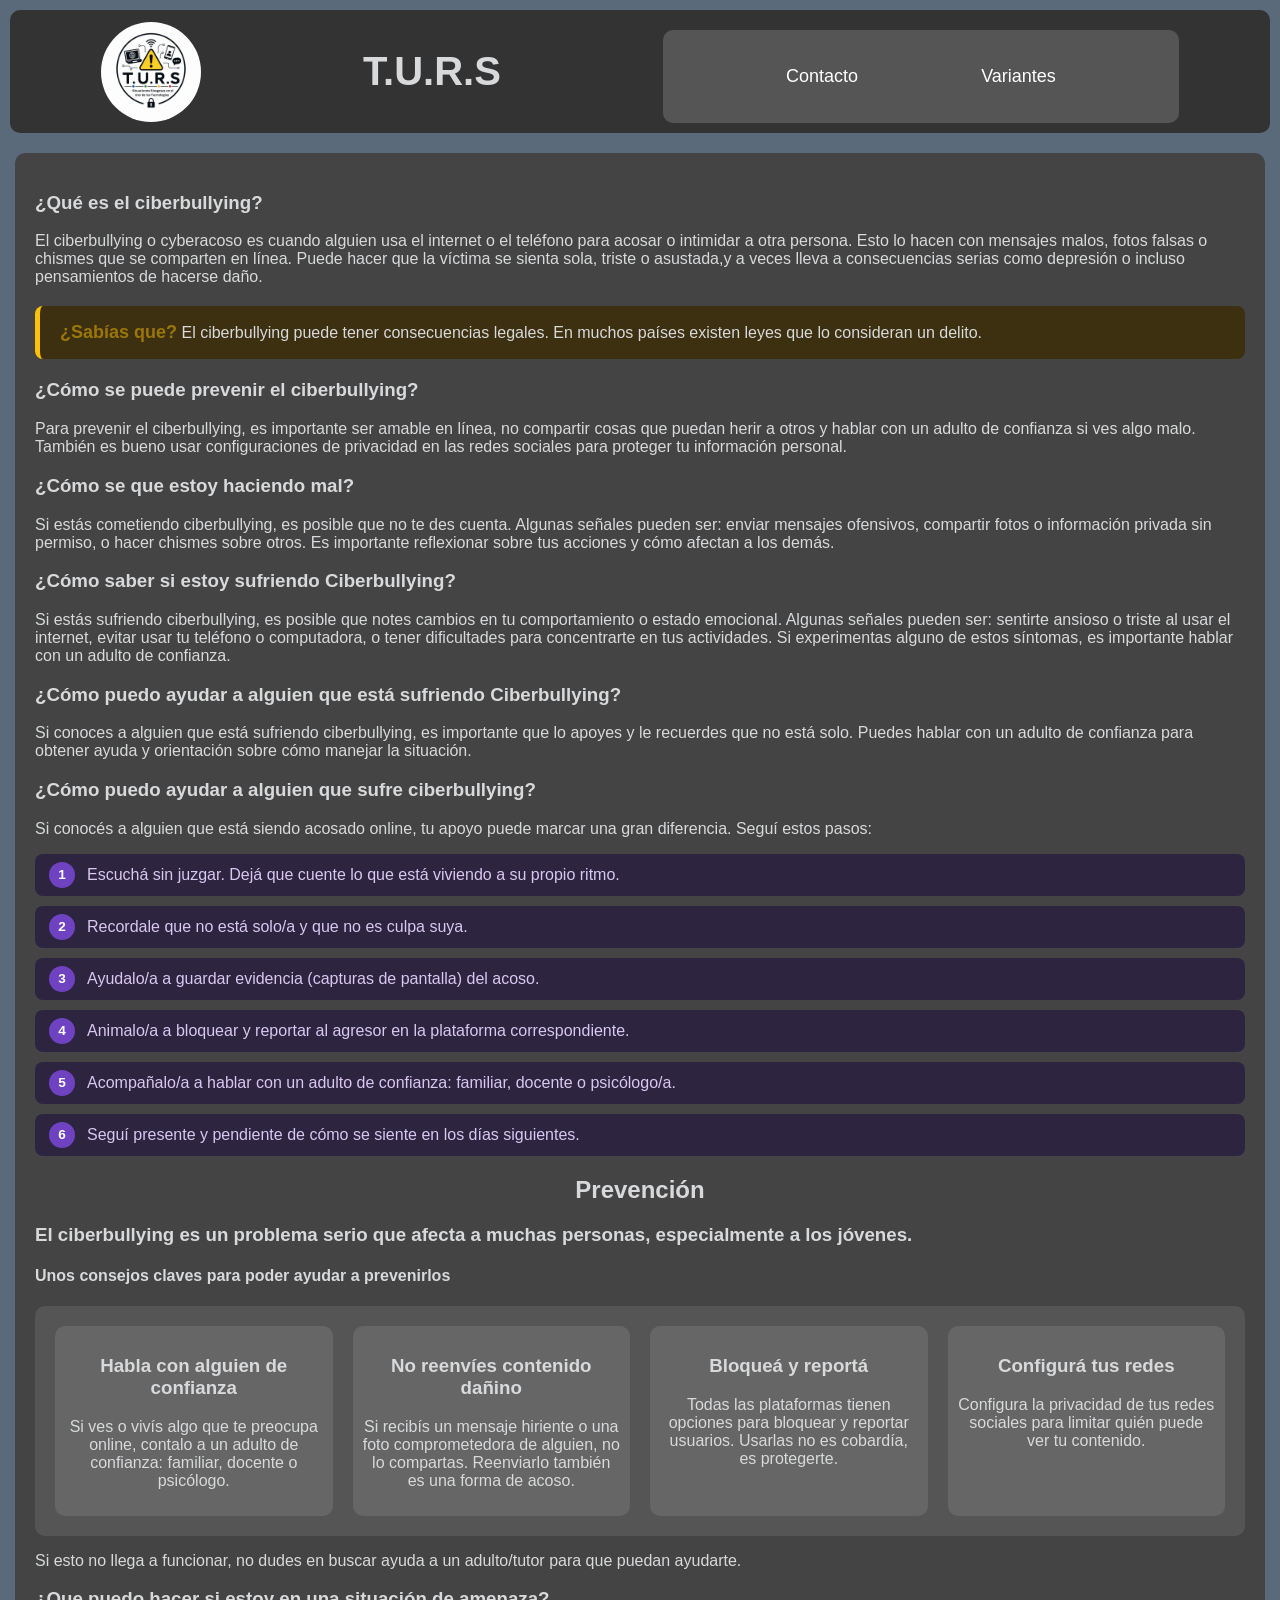
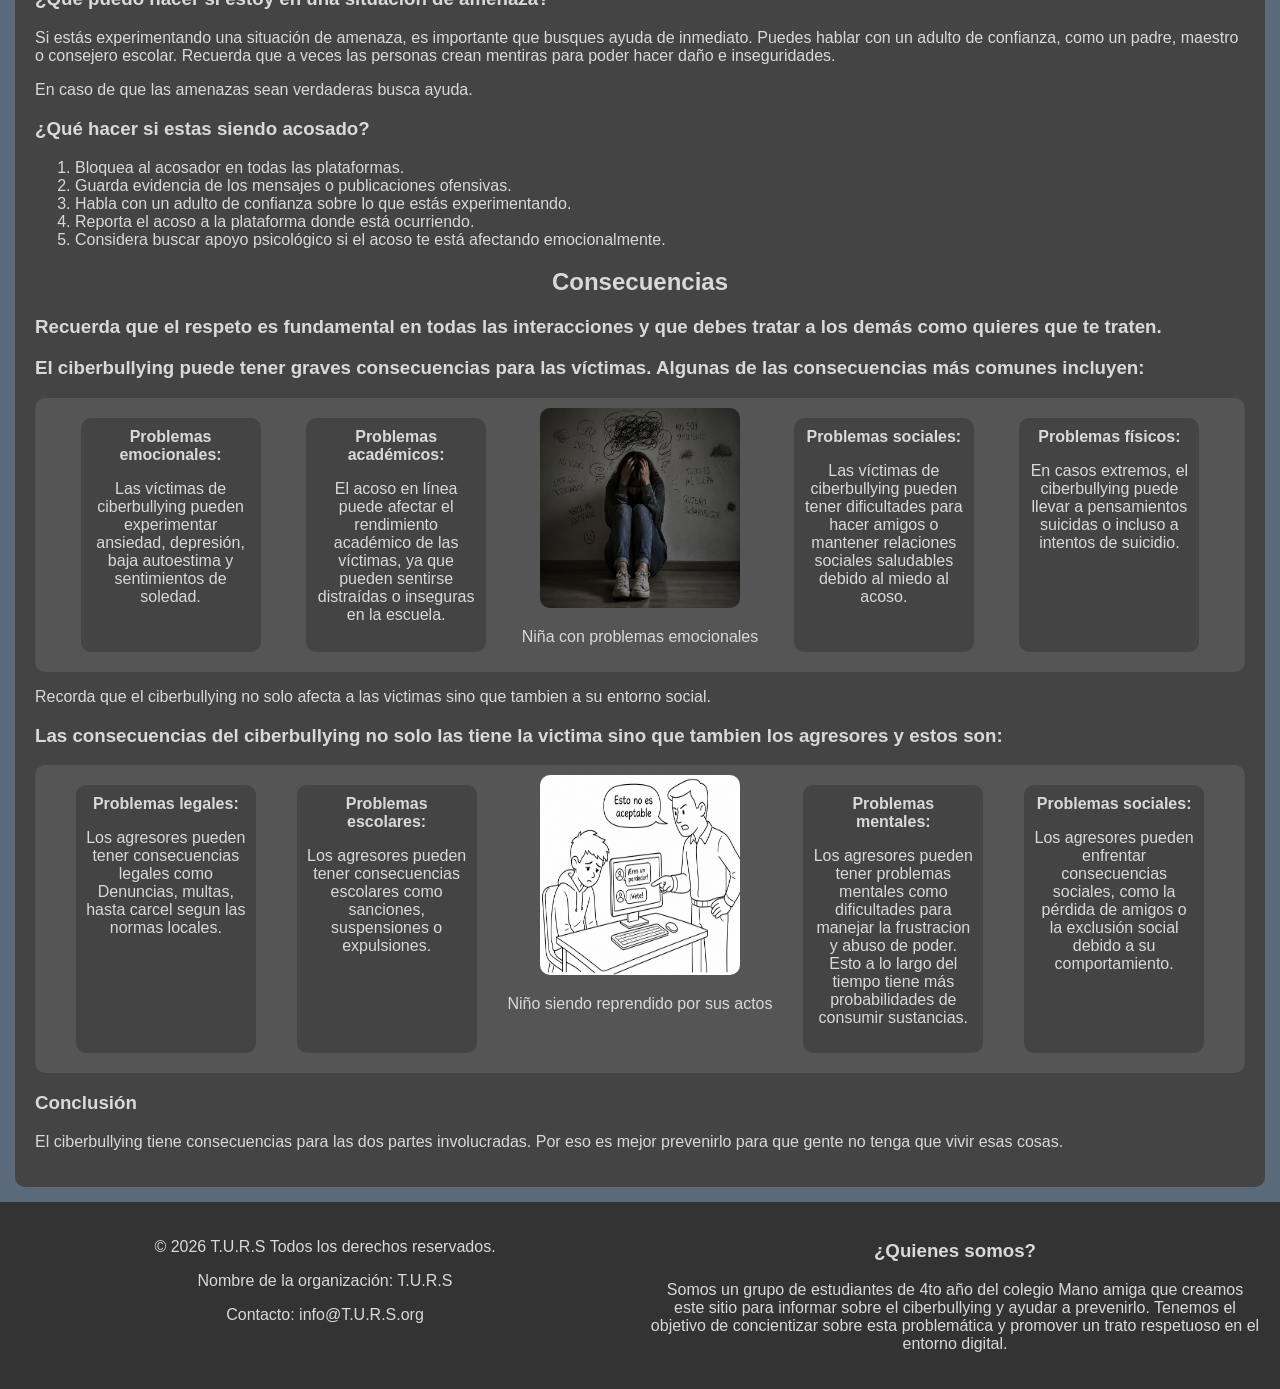
==== paginas/index.html @ e9001b0c "Primer cambio" ====
<!DOCTYPE html>
<html lang="es_AR">

<head>
    <meta charset="UTF-8">
    <meta name="viewport" content="width=device-width, initial-scale=1.0">
    <link rel="stylesheet" href="../estilos/style.css">
    <link rel="shortcut icon" href="../img/Logo de T.U.R.S.png" type="image/x-icon">
    <title>Inicio</title>
</head>

<body>
    <header id="jeder"> 
        <img id="logo" src="../img/Logo de T.U.R.S.png">
        <h1>T.U.R.S</h1>
        <nav>
            <ul>
                <li><a href="contacto.html">Contacto</a></li>
                <li><a href="variantes.html">Variantes</a></li>
            </ul>
        </nav>
    </header>
    <main>
        <div>
            <h3>¿Qué es el ciberbullying?</h3>
            <p>El ciberbullying o cyberacoso es cuando alguien usa el internet o el teléfono para acosar o intimidar a
                otra
                persona. Esto lo hacen con mensajes malos, fotos falsas o chismes que se comparten en línea. Puede hacer
                que
                la víctima se sienta sola, triste o asustada,y a veces lleva a consecuencias serias como depresión o
                incluso pensamientos de hacerse daño.</p>
            <div id="alerta-box">
                <b>¿Sabías que?</b> El ciberbullying puede tener consecuencias legales. En muchos países
                existen leyes que lo consideran un delito.
            </div>
        </div>


        <h3>¿Cómo se puede prevenir el ciberbullying?</h3>
        <p>Para prevenir el ciberbullying, es importante ser amable en línea, no compartir cosas que puedan herir a
            otros y hablar con un adulto de confianza si ves algo malo. También es bueno usar configuraciones
            de privacidad en las redes sociales para proteger tu información personal.</p>

        <h3>¿Cómo se que estoy haciendo mal?</h3>
        <p>Si estás cometiendo ciberbullying, es posible que no te des cuenta. Algunas señales pueden ser: enviar
            mensajes ofensivos, compartir fotos o información privada sin permiso, o hacer chismes sobre otros. Es
            importante reflexionar sobre tus acciones y cómo afectan a los demás.</p>
        <h3>¿Cómo saber si estoy sufriendo Ciberbullying?</h3>
        <p>Si estás sufriendo ciberbullying, es posible que notes cambios en tu comportamiento o estado emocional.
            Algunas señales pueden ser: sentirte ansioso o triste al usar el internet, evitar usar tu teléfono o
            computadora, o tener dificultades para concentrarte en tus actividades. Si experimentas alguno de estos
            síntomas, es importante hablar con un adulto de confianza.</p>
        <h3>¿Cómo puedo ayudar a alguien que está sufriendo Ciberbullying?</h3>
        <p>Si conoces a alguien que está sufriendo ciberbullying, es importante que lo apoyes y le recuerdes que no está
            solo. Puedes hablar con un adulto de confianza para obtener ayuda y orientación sobre cómo manejar la
            situación.</p>

        <div id="sec-info">
            <div id="txt-info">
                <h3>¿Cómo puedo ayudar a alguien que sufre ciberbullying?</h3>
                <p>Si conocés a alguien que está siendo acosado online, tu apoyo puede marcar una gran diferencia. Seguí
                    estos pasos:</p>
                <ol id="pasos">
                    <li>Escuchá sin juzgar. Dejá que cuente lo que está viviendo a su propio ritmo.</li>
                    <li>Recordale que no está solo/a y que no es culpa suya.</li>
                    <li>Ayudalo/a a guardar evidencia (capturas de pantalla) del acoso.</li>
                    <li>Animalo/a a bloquear y reportar al agresor en la plataforma correspondiente.</li>
                    <li>Acompañalo/a a hablar con un adulto de confianza: familiar, docente o psicólogo/a.</li>
                    <li>Seguí presente y pendiente de cómo se siente en los días siguientes.</li>
                </ol>
            </div>
        </div>
        <center><h2>Prevención</h2></center>
         <h3>El ciberbullying es un problema serio que afecta a muchas personas, especialmente a los jóvenes.</h3>
        <h4>Unos consejos claves para poder ayudar a prevenirlos</h4>
        <section id="sec-consejos">
            <div id="txt-consejos">
                <h3>Habla con alguien de confianza</h3>
                <p>Si ves o vivís algo que te preocupa online, contalo a un adulto de confianza: familiar, docente o
                    psicólogo.</p>
            </div>
            <div id="txt-consejos">
                <h3>No reenvíes contenido dañino</h3>
                <p>Si recibís un mensaje hiriente o una foto comprometedora de alguien, no lo compartas. Reenviarlo
                    también es una forma de acoso.</p>
            </div>
            <div id="txt-consejos">
                <h3>Bloqueá y reportá</h3>
                <p>Todas las plataformas tienen opciones para bloquear y reportar usuarios. Usarlas no es cobardía, es
                    protegerte.</p>
            </div>
            <div id="txt-consejos">
                <h3>Configurá tus redes</h3>
                <p>Configura la privacidad de tus redes sociales para limitar quién puede ver tu contenido. </p>
            </div>
        </section>
        <p>Si esto no llega a funcionar, no dudes en buscar ayuda a un adulto/tutor para que puedan ayudarte.</p>
        <h3>¿Que puedo hacer si estoy en una situación de amenaza?</h3>
        <p>Si estás experimentando una situación de amenaza, es importante que busques ayuda de inmediato. Puedes hablar
            con un adulto de confianza, como un padre, maestro o consejero escolar. Recuerda que a veces las personas
            crean mentiras para poder hacer daño e inseguridades.</p>
        <p>En caso de que las amenazas sean verdaderas busca ayuda.</p>
        <h3>¿Qué hacer si estas siendo acosado?</h3>
        <div id="txt-info">
            <ol>
                <li>Bloquea al acosador en todas las plataformas.</li>
                <li>Guarda evidencia de los mensajes o publicaciones ofensivas.</li>
                <li>Habla con un adulto de confianza sobre lo que estás experimentando.</li>
                <li>Reporta el acoso a la plataforma donde está ocurriendo.</li>
                <li>Considera buscar apoyo psicológico si el acoso te está afectando emocionalmente.</li>
            </ol>
        </div>
        <center><h2>Consecuencias</h2></center>
        <h3>Recuerda que el respeto es fundamental en todas las interacciones y que debes tratar a los demás como
        quieres que te traten.</h3>
                <h3>El ciberbullying puede tener graves consecuencias para las víctimas. Algunas de las consecuencias más
            comunes incluyen:</h3>
        <section id="sec1">
            <div id="conse-div"><b>Problemas emocionales:</b>
                <p>Las víctimas de ciberbullying pueden experimentar ansiedad, depresión, baja autoestima y sentimientos
                    de soledad.</p>
            </div>
            <div id="conse-div"><b>Problemas académicos:</b>
                <p>El acoso en línea puede afectar el rendimiento académico de las víctimas, ya que pueden sentirse
                    distraídas o inseguras en la escuela.</p>
            </div>
            <div id="box-img">
                <img src="../img/emociones.png" id="imgs">
                <p>Niña con problemas emocionales</p>
            </div>
            <div id="conse-div"><b>Problemas sociales:</b>
                <p>Las víctimas de ciberbullying pueden tener dificultades para hacer amigos o mantener relaciones
                    sociales saludables debido al miedo al acoso.</p>
            </div>
            <div id="conse-div"><b>Problemas físicos:</b>
                <p>En casos extremos, el ciberbullying puede llevar a pensamientos suicidas o incluso a intentos de
                    suicidio.</p>
            </div>
        </section>
        <p>Recorda que el ciberbullying no solo afecta a las victimas sino que tambien a su entorno social.</p>
        <h3>Las consecuencias del ciberbullying no solo las tiene la victima sino que tambien los agresores y estos son:
        </h3>
        <section id="sec1">
            <div id="conse-div"><b>Problemas legales:</b>
                <p>Los agresores pueden tener consecuencias legales como Denuncias, multas, hasta carcel segun las
                    normas locales.</p>
            </div>
            <div id="conse-div"><b>Problemas escolares:</b>
                <p>Los agresores pueden tener consecuencias escolares como sanciones, suspensiones o expulsiones.</p>
            </div>
            <div id="box-img">
                <img src="../img/ciberacoso_dibujo_simple.png" id="imgs">
                <p>Niño siendo reprendido por sus actos</p>
            </div>
            <div id="conse-div"><b>Problemas mentales:</b>
                <p>Los agresores pueden tener problemas mentales como dificultades para manejar la frustracion y
                    abuso de poder. Esto a lo largo del tiempo tiene más probabilidades de consumir sustancias.</p>
            </div>
            <div id="conse-div"><b>Problemas sociales:</b>
                <p>Los agresores pueden enfrentar consecuencias sociales, como la pérdida de amigos o la exclusión
                    social debido a su comportamiento.</p>
            </div>
        </section>
        <h3>Conclusión</h3>
        <p>El ciberbullying tiene consecuencias para las dos partes involucradas. Por eso es mejor prevenirlo para que
            gente no tenga que vivir esas cosas.</p>
    </main>
    <footer>
        <section>
            <p>&copy; 2026 T.U.R.S Todos los derechos reservados.</p>
            <p>Nombre de la organización: T.U.R.S</p>
            <p>Contacto: info@T.U.R.S.org</p>
        </section>
        <section>
            <h3>¿Quienes somos?</h3>
            <p>Somos un grupo de estudiantes de 4to año del colegio Mano amiga que creamos este sitio para informar
                sobre el ciberbullying y ayudar a prevenirlo. Tenemos el objetivo de concientizar sobre esta
                problemática y promover un trato respetuoso en el entorno digital.</p>
        </section>
    </footer>
</body>

</html>
---- estilos/style.css ----
body {
    background-color: #5a6a7a;
    font-family: Arial, sans-serif;
    margin: 0px;
    padding: 0px;
    color: rgb(216, 217, 219);
    display: flex;
    flex-direction: column;
    min-height: 100vh;
}

header {
    background-color: #333;
    padding: 10px;
    margin: 10px;
    text-align: center;
    border-radius: 10px;
    display: flex;
    justify-content: space-around;
    align-items: center;

}

h1 {
    font-size: 40px;
}

nav {
    width: 40%;
    background-color: #555;
    padding: 10px;
    text-align: center;
    border-radius: 10px;
    margin-top: 10px;
}

a {
    color: white;
    text-decoration: none;
    margin: 10px;
    font-size: 18px;
    display: inline-flex;
}

a:hover {
    color: #ddd;
    transform: scale(1.2);
    transition: transform 0.3s ease;
}

ul {
    list-style-type: none;
    padding: 0;
    display: flex;
    justify-content: space-evenly;
}

main {
    background-color: #444;
    padding: 20px;
    margin: 15px;
    border-radius: 10px;
    margin-top: 10px;
}

footer {
    background-color: #333;
    padding: 10px;
    text-align: center;
    margin-top: auto;
    display: flex;
}

footer section {
    flex: 1;
    padding: 10px;
}

#logo {
    width: 100px;
    height: 100px;
    border-radius: 100px;
}

#alerta-box {
    background: #3d3010;
    border-left: 5px solid #ffc107;
    border-radius: 8px;
    padding: 16px 20px;
    margin: 20px 0;
}

#alerta-box b {
    color: #9b7609;
    font-size: 18px;
}

#pasos {
    counter-reset: pasos;
    list-style: none;
    padding: 0;
}

#pasos li {
    counter-increment: pasos;
    padding: 12px 16px 12px 52px;
    margin: 10px 0;
    background: #2d2540;
    border-radius: 8px;
    position: relative;
    color: #d8c8f0;
}

#pasos li::before {
    content: counter(pasos);
    position: absolute;
    left: 14px;
    top: 50%;
    transform: translateY(-50%);
    background: #6f42c1;
    color: white;
    width: 26px;
    height: 26px;
    border-radius: 50%;
    display: flex;
    align-items: center;
    justify-content: center;
    font-weight: bold;
    font-size: 0.85rem;
}
#sec-consejos{
    background-color: #555;
    padding: 10px;
    text-align: center;
    border-radius: 10px;
    margin-top: 10px;
    display: flex;
}
#txt-consejos{
    background-color: #666;
    padding: 10px;
    border-radius: 10px;
    margin: 10px;
    width: 50%;
}
#imgs{
    width: 200px;
    height: 200px;
    border-radius: 10px;
}
#box-img{
    width: auto;
}
#sec1{
    list-style: circle;
    background-color: #555;
    padding: 10px;
    text-align: center;
    border-radius: 10px;
    margin-top: 10px;
    display: flex;
    justify-content: space-evenly;
}
#conse-div{
    background-color: #444;
    padding: 10px;
    text-align: center;
    border-radius: 10px;
    width: 160px;
    margin: 10px;
}
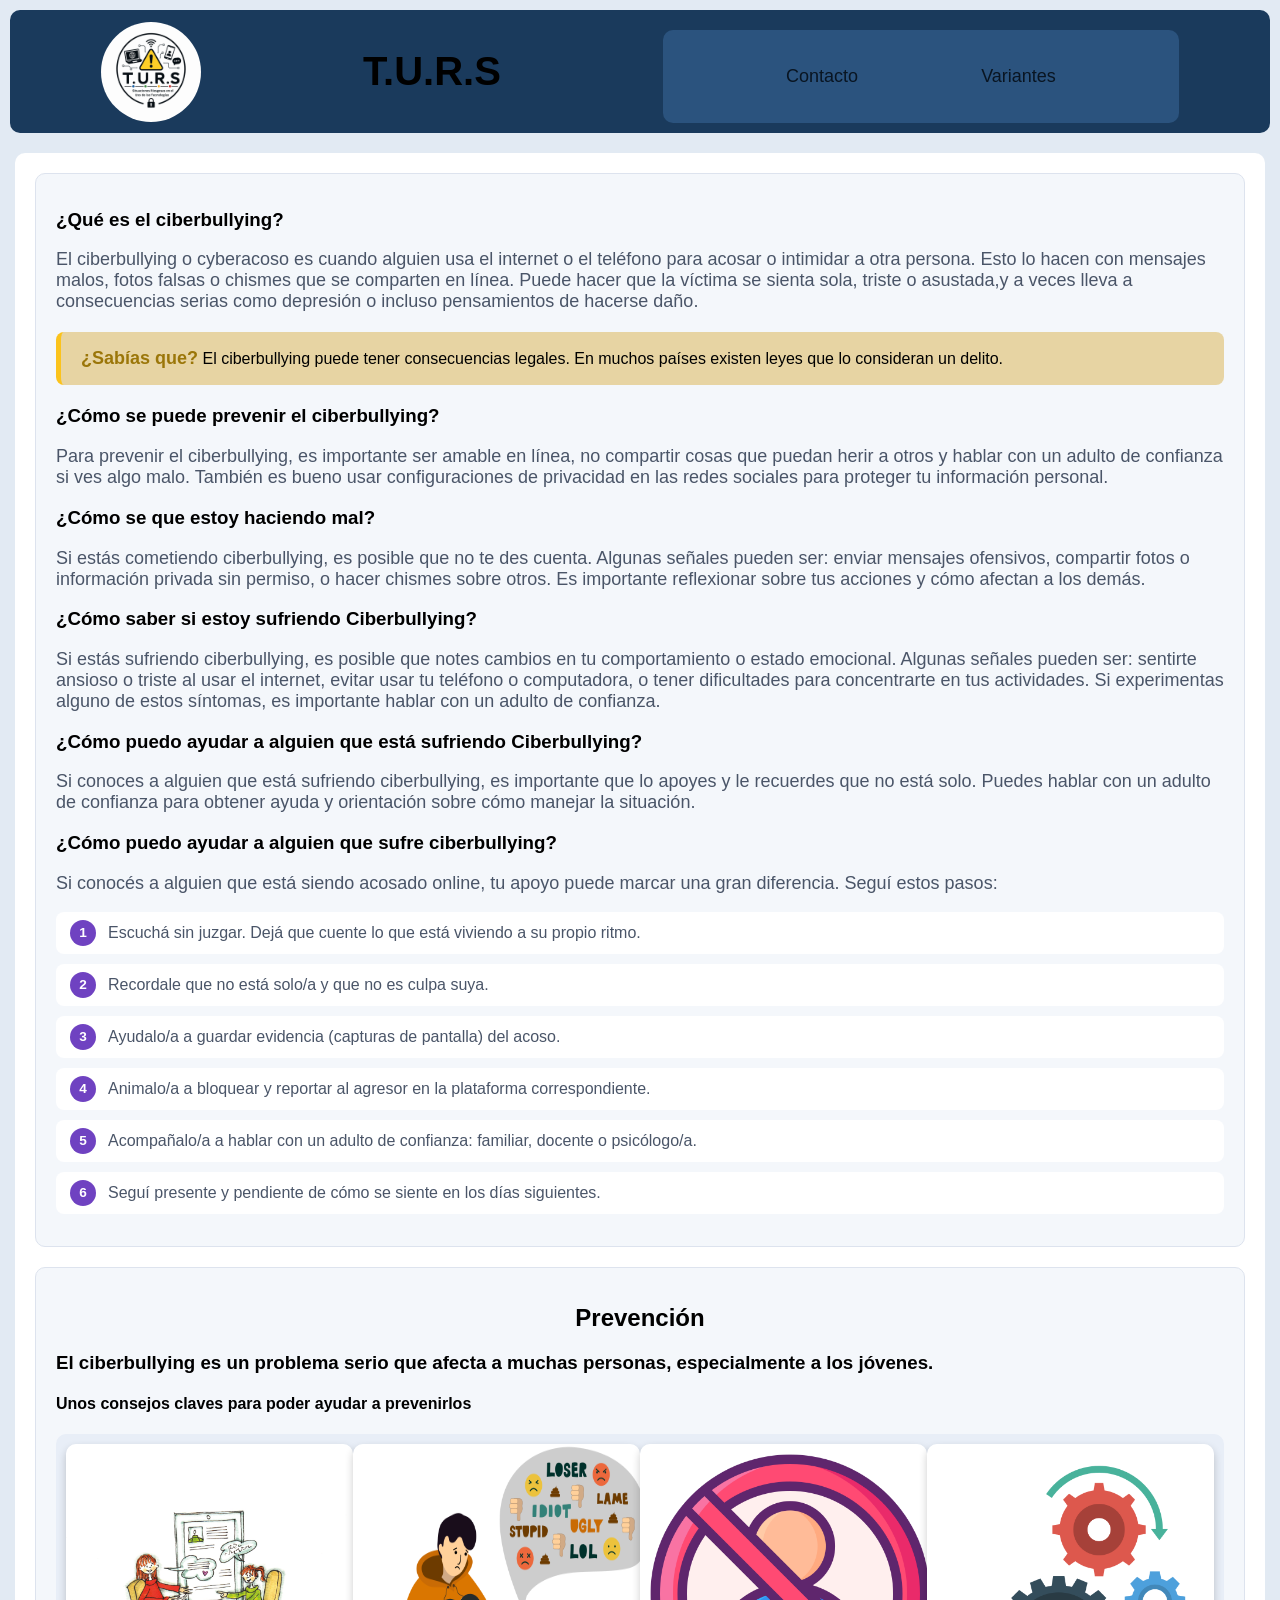
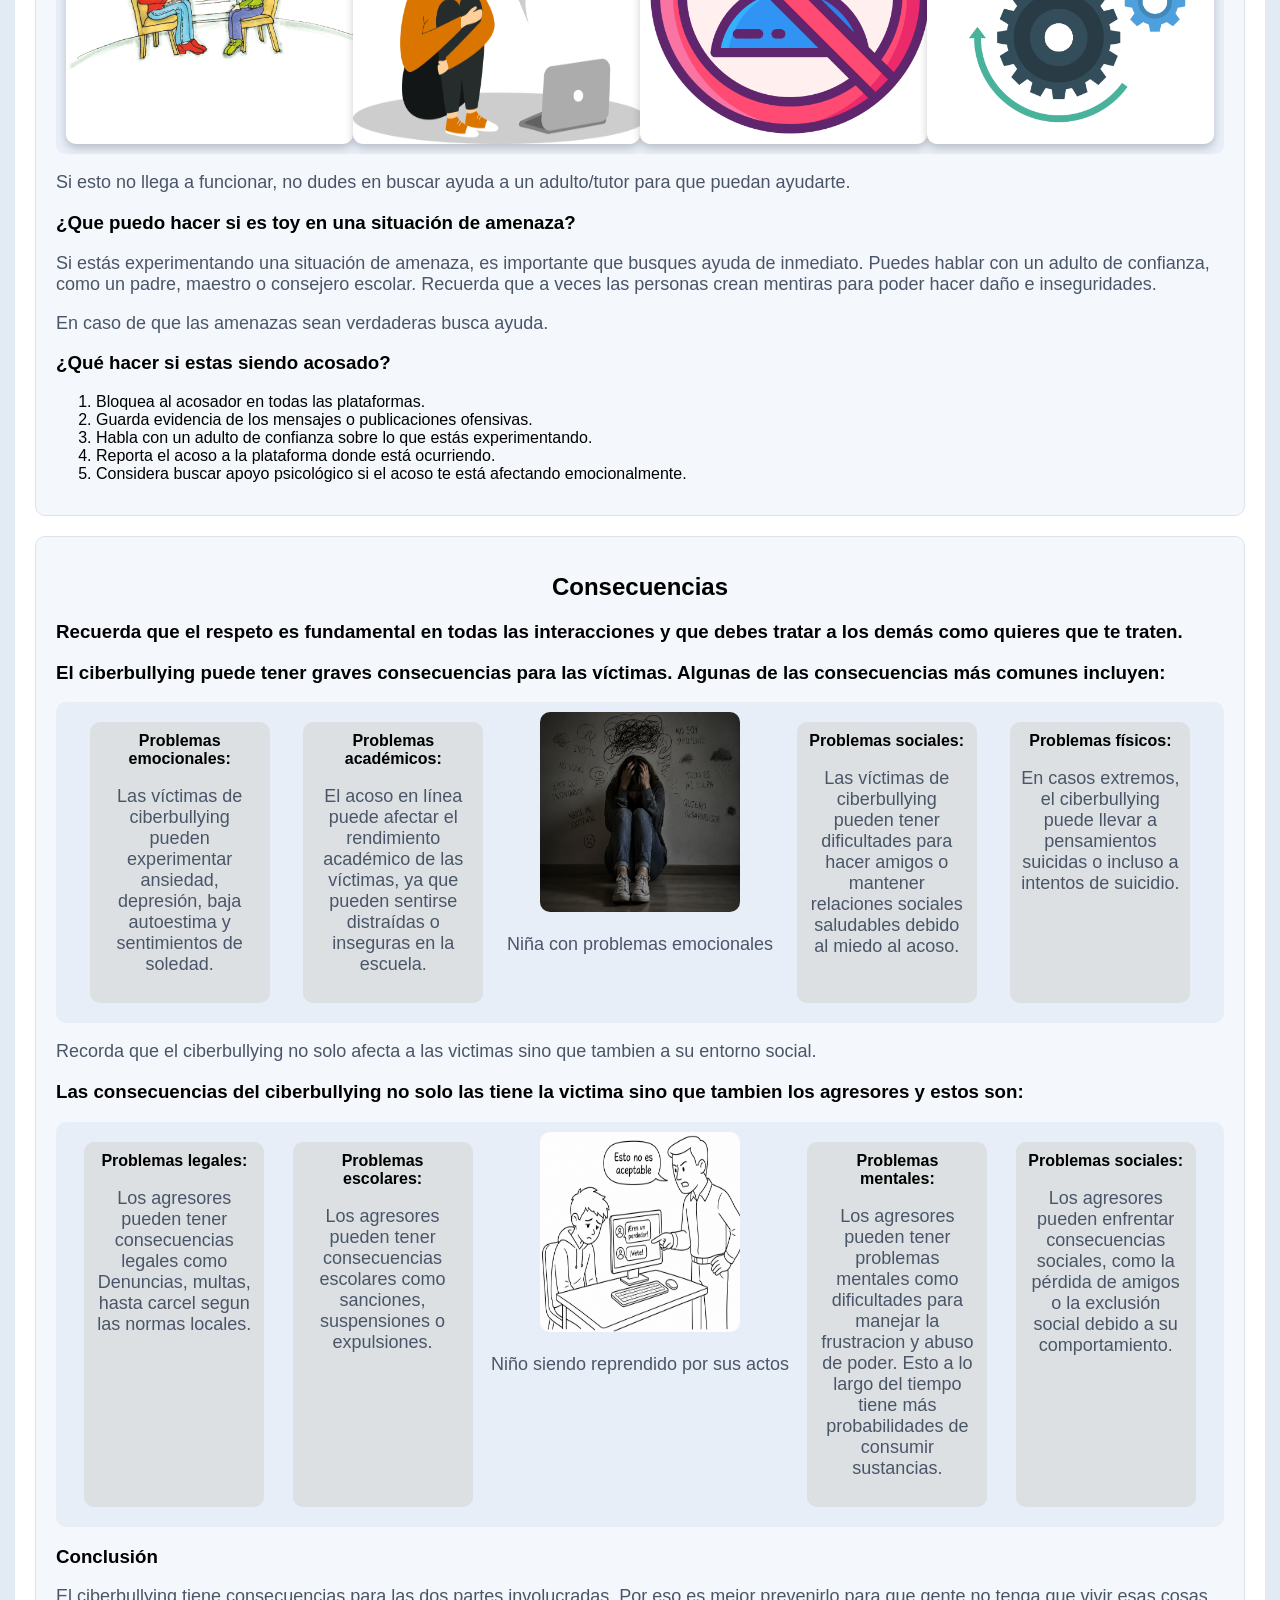
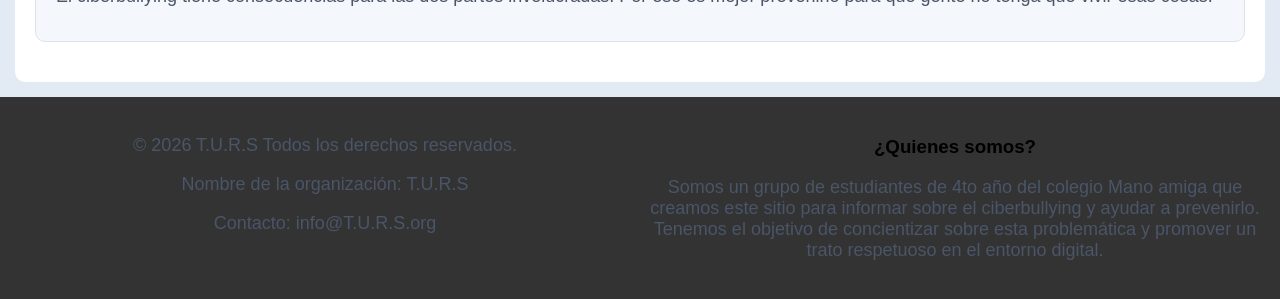
==== commit 1dee1e58: "card" ====
--- a/paginas/index.html
+++ b/paginas/index.html
@@ -10,7 +10,7 @@
 </head>
 
 <body>
-    <header id="jeder"> 
+    <header id="jeder">
         <img id="logo" src="../img/Logo de T.U.R.S.png">
         <h1>T.U.R.S</h1>
         <nav>
@@ -21,149 +21,202 @@
         </nav>
     </header>
     <main>
-        <div>
-            <h3>¿Qué es el ciberbullying?</h3>
-            <p>El ciberbullying o cyberacoso es cuando alguien usa el internet o el teléfono para acosar o intimidar a
-                otra
-                persona. Esto lo hacen con mensajes malos, fotos falsas o chismes que se comparten en línea. Puede hacer
-                que
-                la víctima se sienta sola, triste o asustada,y a veces lleva a consecuencias serias como depresión o
-                incluso pensamientos de hacerse daño.</p>
-            <div id="alerta-box">
-                <b>¿Sabías que?</b> El ciberbullying puede tener consecuencias legales. En muchos países
-                existen leyes que lo consideran un delito.
+        <section id="sec-main">
+            <div>
+                <h3>¿Qué es el ciberbullying?</h3>
+                <p>El ciberbullying o cyberacoso es cuando alguien usa el internet o el teléfono para acosar o intimidar
+                    a
+                    otra
+                    persona. Esto lo hacen con mensajes malos, fotos falsas o chismes que se comparten en línea. Puede
+                    hacer
+                    que
+                    la víctima se sienta sola, triste o asustada,y a veces lleva a consecuencias serias como depresión o
+                    incluso pensamientos de hacerse daño.</p>
+                <div id="alerta-box">
+                    <b>¿Sabías que?</b> El ciberbullying puede tener consecuencias legales. En muchos países
+                    existen leyes que lo consideran un delito.
+                </div>
             </div>
-        </div>
-
-
-        <h3>¿Cómo se puede prevenir el ciberbullying?</h3>
-        <p>Para prevenir el ciberbullying, es importante ser amable en línea, no compartir cosas que puedan herir a
-            otros y hablar con un adulto de confianza si ves algo malo. También es bueno usar configuraciones
-            de privacidad en las redes sociales para proteger tu información personal.</p>
-
-        <h3>¿Cómo se que estoy haciendo mal?</h3>
-        <p>Si estás cometiendo ciberbullying, es posible que no te des cuenta. Algunas señales pueden ser: enviar
-            mensajes ofensivos, compartir fotos o información privada sin permiso, o hacer chismes sobre otros. Es
-            importante reflexionar sobre tus acciones y cómo afectan a los demás.</p>
-        <h3>¿Cómo saber si estoy sufriendo Ciberbullying?</h3>
-        <p>Si estás sufriendo ciberbullying, es posible que notes cambios en tu comportamiento o estado emocional.
-            Algunas señales pueden ser: sentirte ansioso o triste al usar el internet, evitar usar tu teléfono o
-            computadora, o tener dificultades para concentrarte en tus actividades. Si experimentas alguno de estos
-            síntomas, es importante hablar con un adulto de confianza.</p>
-        <h3>¿Cómo puedo ayudar a alguien que está sufriendo Ciberbullying?</h3>
-        <p>Si conoces a alguien que está sufriendo ciberbullying, es importante que lo apoyes y le recuerdes que no está
-            solo. Puedes hablar con un adulto de confianza para obtener ayuda y orientación sobre cómo manejar la
-            situación.</p>
-
-        <div id="sec-info">
+
+
+            <h3>¿Cómo se puede prevenir el ciberbullying?</h3>
+            <p>Para prevenir el ciberbullying, es importante ser amable en línea, no compartir cosas que puedan herir a
+                otros y hablar con un adulto de confianza si ves algo malo. También es bueno usar configuraciones
+                de privacidad en las redes sociales para proteger tu información personal.</p>
+
+            <h3>¿Cómo se que estoy haciendo mal?</h3>
+            <p>Si estás cometiendo ciberbullying, es posible que no te des cuenta. Algunas señales pueden ser: enviar
+                mensajes ofensivos, compartir fotos o información privada sin permiso, o hacer chismes sobre otros. Es
+                importante reflexionar sobre tus acciones y cómo afectan a los demás.</p>
+            <h3>¿Cómo saber si estoy sufriendo Ciberbullying?</h3>
+            <p>Si estás sufriendo ciberbullying, es posible que notes cambios en tu comportamiento o estado emocional.
+                Algunas señales pueden ser: sentirte ansioso o triste al usar el internet, evitar usar tu teléfono o
+                computadora, o tener dificultades para concentrarte en tus actividades. Si experimentas alguno de estos
+                síntomas, es importante hablar con un adulto de confianza.</p>
+            <h3>¿Cómo puedo ayudar a alguien que está sufriendo Ciberbullying?</h3>
+            <p>Si conoces a alguien que está sufriendo ciberbullying, es importante que lo apoyes y le recuerdes que no
+                está
+                solo. Puedes hablar con un adulto de confianza para obtener ayuda y orientación sobre cómo manejar la
+                situación.</p>
+
+            <div id="sec-info">
+                <div id="txt-info">
+                    <h3>¿Cómo puedo ayudar a alguien que sufre ciberbullying?</h3>
+                    <p>Si conocés a alguien que está siendo acosado online, tu apoyo puede marcar una gran diferencia.
+                        Seguí
+                        estos pasos:</p>
+                    <ol id="pasos">
+                        <li>Escuchá sin juzgar. Dejá que cuente lo que está viviendo a su propio ritmo.</li>
+                        <li>Recordale que no está solo/a y que no es culpa suya.</li>
+                        <li>Ayudalo/a a guardar evidencia (capturas de pantalla) del acoso.</li>
+                        <li>Animalo/a a bloquear y reportar al agresor en la plataforma correspondiente.</li>
+                        <li>Acompañalo/a a hablar con un adulto de confianza: familiar, docente o psicólogo/a.</li>
+                        <li>Seguí presente y pendiente de cómo se siente en los días siguientes.</li>
+                    </ol>
+                </div>
+            </div>
+        </section>
+        <section id="sec-main">
+            <center>
+                <h2>Prevención</h2>
+            </center>
+            <h3>El ciberbullying es un problema serio que afecta a muchas personas, especialmente a los jóvenes.</h3>
+            <h4>Unos consejos claves para poder ayudar a prevenirlos</h4>
+            <section id="sec-consejos">
+                <div id="flip-card">
+                    <div id="flip-card-inner">
+                        <div id="flip-card-front">
+                            <img src="../img/image (4).png" style="width:300px;height:300px; border-radius: 10px;">
+                        </div>
+                        <div id="flip-card-back">
+                            <h1>Habla con alguien de confianza</h1>
+                            <p>Si ves o vivís algo que te preocupa online, contalo a un adulto de confianza: familiar,
+                                docente o
+                                psicólogo</p>
+                        </div>
+                    </div>
+                </div>
+                <div id="flip-card">
+                    <div id="flip-card-inner">
+                        <div id="flip-card-front">
+                            <img src="../img/image (3).png" style="width:300px;height:300px; border-radius: 10px;">
+                        </div>
+                        <div id="flip-card-back">
+                            <h1>No reenvíes contenido dañino</h1>
+                            <p>Si recibís un mensaje hiriente o una foto comprometedora de alguien, no lo compartas.
+                                Reenviarlo
+                                también es una forma de acoso.</p>
+                        </div>
+                    </div>
+                </div>
+                <div id="flip-card">
+                    <div id="flip-card-inner">
+                        <div id="flip-card-front">
+                            <img src="../img/image (2).png" style="width:300px;height:300px; border-radius: 10px;">
+                        </div>
+                        <div id="flip-card-back">
+                            <h1>Bloqueá y reportá</h1>
+                            <p>Todas las plataformas tienen opciones para bloquear y reportar usuarios. Usarlas no es
+                                cobardía, es
+                                protegerte.</p>
+                        </div>
+                    </div>
+                </div>
+                <div id="flip-card">
+                    <div id="flip-card-inner">
+                        <div id="flip-card-front">
+                            <img src="../img/image.png" style="width:300px;height:300px; border-radius: 10px;">
+                        </div>
+                        <div id="flip-card-back">
+                            <h1>Configurá tus redes</h1>
+                            <p>Configura la privacidad de tus redes sociales para limitar quién puede ver tu contenido.
+                            </p>
+                        </div>
+                    </div>
+                </div>
+            </section>
+            <p>Si esto no llega a funcionar, no dudes en buscar ayuda a un adulto/tutor para que puedan ayudarte.</p>
+            <h3>¿Que puedo hacer si es
+                toy en una situación de amenaza?</h3>
+            <p>Si estás experimentando una situación de amenaza, es importante que busques ayuda de inmediato. Puedes
+                hablar
+                con un adulto de confianza, como un padre, maestro o consejero escolar. Recuerda que a veces las
+                personas
+                crean mentiras para poder hacer daño e inseguridades.</p>
+            <p>En caso de que las amenazas sean verdaderas busca ayuda.</p>
+            <h3>¿Qué hacer si estas siendo acosado?</h3>
             <div id="txt-info">
-                <h3>¿Cómo puedo ayudar a alguien que sufre ciberbullying?</h3>
-                <p>Si conocés a alguien que está siendo acosado online, tu apoyo puede marcar una gran diferencia. Seguí
-                    estos pasos:</p>
-                <ol id="pasos">
-                    <li>Escuchá sin juzgar. Dejá que cuente lo que está viviendo a su propio ritmo.</li>
-                    <li>Recordale que no está solo/a y que no es culpa suya.</li>
-                    <li>Ayudalo/a a guardar evidencia (capturas de pantalla) del acoso.</li>
-                    <li>Animalo/a a bloquear y reportar al agresor en la plataforma correspondiente.</li>
-                    <li>Acompañalo/a a hablar con un adulto de confianza: familiar, docente o psicólogo/a.</li>
-                    <li>Seguí presente y pendiente de cómo se siente en los días siguientes.</li>
+                <ol>
+                    <li>Bloquea al acosador en todas las plataformas.</li>
+                    <li>Guarda evidencia de los mensajes o publicaciones ofensivas.</li>
+                    <li>Habla con un adulto de confianza sobre lo que estás experimentando.</li>
+                    <li>Reporta el acoso a la plataforma donde está ocurriendo.</li>
+                    <li>Considera buscar apoyo psicológico si el acoso te está afectando emocionalmente.</li>
                 </ol>
             </div>
-        </div>
-        <center><h2>Prevención</h2></center>
-         <h3>El ciberbullying es un problema serio que afecta a muchas personas, especialmente a los jóvenes.</h3>
-        <h4>Unos consejos claves para poder ayudar a prevenirlos</h4>
-        <section id="sec-consejos">
-            <div id="txt-consejos">
-                <h3>Habla con alguien de confianza</h3>
-                <p>Si ves o vivís algo que te preocupa online, contalo a un adulto de confianza: familiar, docente o
-                    psicólogo.</p>
-            </div>
-            <div id="txt-consejos">
-                <h3>No reenvíes contenido dañino</h3>
-                <p>Si recibís un mensaje hiriente o una foto comprometedora de alguien, no lo compartas. Reenviarlo
-                    también es una forma de acoso.</p>
-            </div>
-            <div id="txt-consejos">
-                <h3>Bloqueá y reportá</h3>
-                <p>Todas las plataformas tienen opciones para bloquear y reportar usuarios. Usarlas no es cobardía, es
-                    protegerte.</p>
-            </div>
-            <div id="txt-consejos">
-                <h3>Configurá tus redes</h3>
-                <p>Configura la privacidad de tus redes sociales para limitar quién puede ver tu contenido. </p>
-            </div>
-        </section>
-        <p>Si esto no llega a funcionar, no dudes en buscar ayuda a un adulto/tutor para que puedan ayudarte.</p>
-        <h3>¿Que puedo hacer si estoy en una situación de amenaza?</h3>
-        <p>Si estás experimentando una situación de amenaza, es importante que busques ayuda de inmediato. Puedes hablar
-            con un adulto de confianza, como un padre, maestro o consejero escolar. Recuerda que a veces las personas
-            crean mentiras para poder hacer daño e inseguridades.</p>
-        <p>En caso de que las amenazas sean verdaderas busca ayuda.</p>
-        <h3>¿Qué hacer si estas siendo acosado?</h3>
-        <div id="txt-info">
-            <ol>
-                <li>Bloquea al acosador en todas las plataformas.</li>
-                <li>Guarda evidencia de los mensajes o publicaciones ofensivas.</li>
-                <li>Habla con un adulto de confianza sobre lo que estás experimentando.</li>
-                <li>Reporta el acoso a la plataforma donde está ocurriendo.</li>
-                <li>Considera buscar apoyo psicológico si el acoso te está afectando emocionalmente.</li>
-            </ol>
-        </div>
-        <center><h2>Consecuencias</h2></center>
-        <h3>Recuerda que el respeto es fundamental en todas las interacciones y que debes tratar a los demás como
-        quieres que te traten.</h3>
-                <h3>El ciberbullying puede tener graves consecuencias para las víctimas. Algunas de las consecuencias más
-            comunes incluyen:</h3>
-        <section id="sec1">
-            <div id="conse-div"><b>Problemas emocionales:</b>
-                <p>Las víctimas de ciberbullying pueden experimentar ansiedad, depresión, baja autoestima y sentimientos
-                    de soledad.</p>
-            </div>
-            <div id="conse-div"><b>Problemas académicos:</b>
-                <p>El acoso en línea puede afectar el rendimiento académico de las víctimas, ya que pueden sentirse
-                    distraídas o inseguras en la escuela.</p>
-            </div>
-            <div id="box-img">
-                <img src="../img/emociones.png" id="imgs">
-                <p>Niña con problemas emocionales</p>
-            </div>
-            <div id="conse-div"><b>Problemas sociales:</b>
-                <p>Las víctimas de ciberbullying pueden tener dificultades para hacer amigos o mantener relaciones
-                    sociales saludables debido al miedo al acoso.</p>
-            </div>
-            <div id="conse-div"><b>Problemas físicos:</b>
-                <p>En casos extremos, el ciberbullying puede llevar a pensamientos suicidas o incluso a intentos de
-                    suicidio.</p>
-            </div>
-        </section>
-        <p>Recorda que el ciberbullying no solo afecta a las victimas sino que tambien a su entorno social.</p>
-        <h3>Las consecuencias del ciberbullying no solo las tiene la victima sino que tambien los agresores y estos son:
-        </h3>
-        <section id="sec1">
-            <div id="conse-div"><b>Problemas legales:</b>
-                <p>Los agresores pueden tener consecuencias legales como Denuncias, multas, hasta carcel segun las
-                    normas locales.</p>
-            </div>
-            <div id="conse-div"><b>Problemas escolares:</b>
-                <p>Los agresores pueden tener consecuencias escolares como sanciones, suspensiones o expulsiones.</p>
-            </div>
-            <div id="box-img">
-                <img src="../img/ciberacoso_dibujo_simple.png" id="imgs">
-                <p>Niño siendo reprendido por sus actos</p>
-            </div>
-            <div id="conse-div"><b>Problemas mentales:</b>
-                <p>Los agresores pueden tener problemas mentales como dificultades para manejar la frustracion y
-                    abuso de poder. Esto a lo largo del tiempo tiene más probabilidades de consumir sustancias.</p>
-            </div>
-            <div id="conse-div"><b>Problemas sociales:</b>
-                <p>Los agresores pueden enfrentar consecuencias sociales, como la pérdida de amigos o la exclusión
-                    social debido a su comportamiento.</p>
-            </div>
-        </section>
-        <h3>Conclusión</h3>
-        <p>El ciberbullying tiene consecuencias para las dos partes involucradas. Por eso es mejor prevenirlo para que
-            gente no tenga que vivir esas cosas.</p>
+        </section>
+        <section id="sec-main">
+            <center>
+                <h2>Consecuencias</h2>
+            </center>
+            <h3>Recuerda que el respeto es fundamental en todas las interacciones y que debes tratar a los demás como
+                quieres que te traten.</h3>
+            <h3>El ciberbullying puede tener graves consecuencias para las víctimas. Algunas de las consecuencias más
+                comunes incluyen:</h3>
+            <section id="sec1">
+                <div id="conse-div"><b>Problemas emocionales:</b>
+                    <p>Las víctimas de ciberbullying pueden experimentar ansiedad, depresión, baja autoestima y
+                        sentimientos
+                        de soledad.</p>
+                </div>
+                <div id="conse-div"><b>Problemas académicos:</b>
+                    <p>El acoso en línea puede afectar el rendimiento académico de las víctimas, ya que pueden sentirse
+                        distraídas o inseguras en la escuela.</p>
+                </div>
+                <div id="box-img">
+                    <img src="../img/emociones.png" id="imgs">
+                    <p>Niña con problemas emocionales</p>
+                </div>
+                <div id="conse-div"><b>Problemas sociales:</b>
+                    <p>Las víctimas de ciberbullying pueden tener dificultades para hacer amigos o mantener relaciones
+                        sociales saludables debido al miedo al acoso.</p>
+                </div>
+                <div id="conse-div"><b>Problemas físicos:</b>
+                    <p>En casos extremos, el ciberbullying puede llevar a pensamientos suicidas o incluso a intentos de
+                        suicidio.</p>
+                </div>
+            </section>
+            <p>Recorda que el ciberbullying no solo afecta a las victimas sino que tambien a su entorno social.</p>
+            <h3>Las consecuencias del ciberbullying no solo las tiene la victima sino que tambien los agresores y estos
+                son:
+            </h3>
+            <section id="sec1">
+                <div id="conse-div"><b>Problemas legales:</b>
+                    <p>Los agresores pueden tener consecuencias legales como Denuncias, multas, hasta carcel segun las
+                        normas locales.</p>
+                </div>
+                <div id="conse-div"><b>Problemas escolares:</b>
+                    <p>Los agresores pueden tener consecuencias escolares como sanciones, suspensiones o expulsiones.
+                    </p>
+                </div>
+                <div id="box-img">
+                    <img src="../img/ciberacoso_dibujo_simple.png" id="imgs">
+                    <p>Niño siendo reprendido por sus actos</p>
+                </div>
+                <div id="conse-div"><b>Problemas mentales:</b>
+                    <p>Los agresores pueden tener problemas mentales como dificultades para manejar la frustracion y
+                        abuso de poder. Esto a lo largo del tiempo tiene más probabilidades de consumir sustancias.</p>
+                </div>
+                <div id="conse-div"><b>Problemas sociales:</b>
+                    <p>Los agresores pueden enfrentar consecuencias sociales, como la pérdida de amigos o la exclusión
+                        social debido a su comportamiento.</p>
+                </div>
+            </section>
+            <h3>Conclusión</h3>
+            <p>El ciberbullying tiene consecuencias para las dos partes involucradas. Por eso es mejor prevenirlo para
+                que
+                gente no tenga que vivir esas cosas.</p>
+        </section>
     </main>
     <footer>
         <section>
--- a/estilos/style.css
+++ b/estilos/style.css
@@ -1,16 +1,15 @@
 body {
-    background-color: #5a6a7a;
+    background-color: #e2eaf3;
     font-family: Arial, sans-serif;
     margin: 0px;
     padding: 0px;
-    color: rgb(216, 217, 219);
     display: flex;
     flex-direction: column;
     min-height: 100vh;
 }
 
 header {
-    background-color: #333;
+    background-color: #1a3a5c;
     padding: 10px;
     margin: 10px;
     text-align: center;
@@ -18,7 +17,6 @@
     display: flex;
     justify-content: space-around;
     align-items: center;
-
 }
 
 h1 {
@@ -27,7 +25,7 @@
 
 nav {
     width: 40%;
-    background-color: #555;
+    background-color: #2b537e;
     padding: 10px;
     text-align: center;
     border-radius: 10px;
@@ -35,7 +33,7 @@
 }
 
 a {
-    color: white;
+    color: #091522;
     text-decoration: none;
     margin: 10px;
     font-size: 18px;
@@ -43,7 +41,7 @@
 }
 
 a:hover {
-    color: #ddd;
+    color: #091522;
     transform: scale(1.2);
     transition: transform 0.3s ease;
 }
@@ -55,8 +53,13 @@
     justify-content: space-evenly;
 }
 
+p {
+    color: #4a5568;
+    font-size: 18px;
+
+}
 main {
-    background-color: #444;
+    background-color: #ffff;
     padding: 20px;
     margin: 15px;
     border-radius: 10px;
@@ -83,8 +86,8 @@
 }
 
 #alerta-box {
-    background: #3d3010;
-    border-left: 5px solid #ffc107;
+    background: #dbb55485;
+    border-left: 5px solid #ffbf00d3;
     border-radius: 8px;
     padding: 16px 20px;
     margin: 20px 0;
@@ -105,10 +108,10 @@
     counter-increment: pasos;
     padding: 12px 16px 12px 52px;
     margin: 10px 0;
-    background: #2d2540;
+    background: #ffffff;
     border-radius: 8px;
     position: relative;
-    color: #d8c8f0;
+    color: #4a5568  ;
 }
 
 #pasos li::before {
@@ -129,12 +132,13 @@
     font-size: 0.85rem;
 }
 #sec-consejos{
-    background-color: #555;
-    padding: 10px;
-    text-align: center;
-    border-radius: 10px;
-    margin-top: 10px;
-    display: flex;
+    background-color: #e8eef7;
+    padding: 10px;
+    text-align: center;
+    border-radius: 10px;
+    margin-top: 10px;
+    display: flex;
+    justify-content: space-evenly;
 }
 #txt-consejos{
     background-color: #666;
@@ -153,7 +157,7 @@
 }
 #sec1{
     list-style: circle;
-    background-color: #555;
+    background-color: #e8eef7;
     padding: 10px;
     text-align: center;
     border-radius: 10px;
@@ -162,10 +166,60 @@
     justify-content: space-evenly;
 }
 #conse-div{
-    background-color: #444;
-    padding: 10px;
-    text-align: center;
-    border-radius: 10px;
+    background-color: #dce0e2;
+    padding: 10px;
+    text-align: center;
+    border-radius: 10px;
+    height: auto;
     width: 160px;
     margin: 10px;
+}
+#flip-card {
+  background-color: transparent;
+  width: 300px;
+  height: 300px;
+  perspective: 1000px;
+}
+
+#flip-card-inner {
+  position: relative;
+  width: 100%;
+  height: 100%;
+  text-align: center;
+  transition: transform 0.6s;
+  transform-style: preserve-3d;
+  box-shadow: 0 4px 8px 0 rgba(0,0,0,0.2);
+  border-radius: 10px;  
+}
+
+#flip-card:hover #flip-card-inner {
+  transform: rotateY(180deg);
+}
+
+#flip-card-front, #flip-card-back {
+  position: absolute;
+  width: 100%;
+  height: 100%;
+  -webkit-backface-visibility: hidden;
+  backface-visibility: hidden;
+}
+
+#flip-card-front {
+  background-color: #ffffff;
+  color: black;
+  border-radius: 10px;
+}
+
+#flip-card-back {
+  background-color: #dce0e2;
+  color: white;
+  transform: rotateY(180deg);
+  border-radius: 10px;
+}
+#sec-main{
+    border-radius: 10px;
+    margin: 0 0 20px 0;
+    padding: 16px 20px;
+    background-color: #f4f7fb;
+    border: 1px solid #dde3ee;
 }
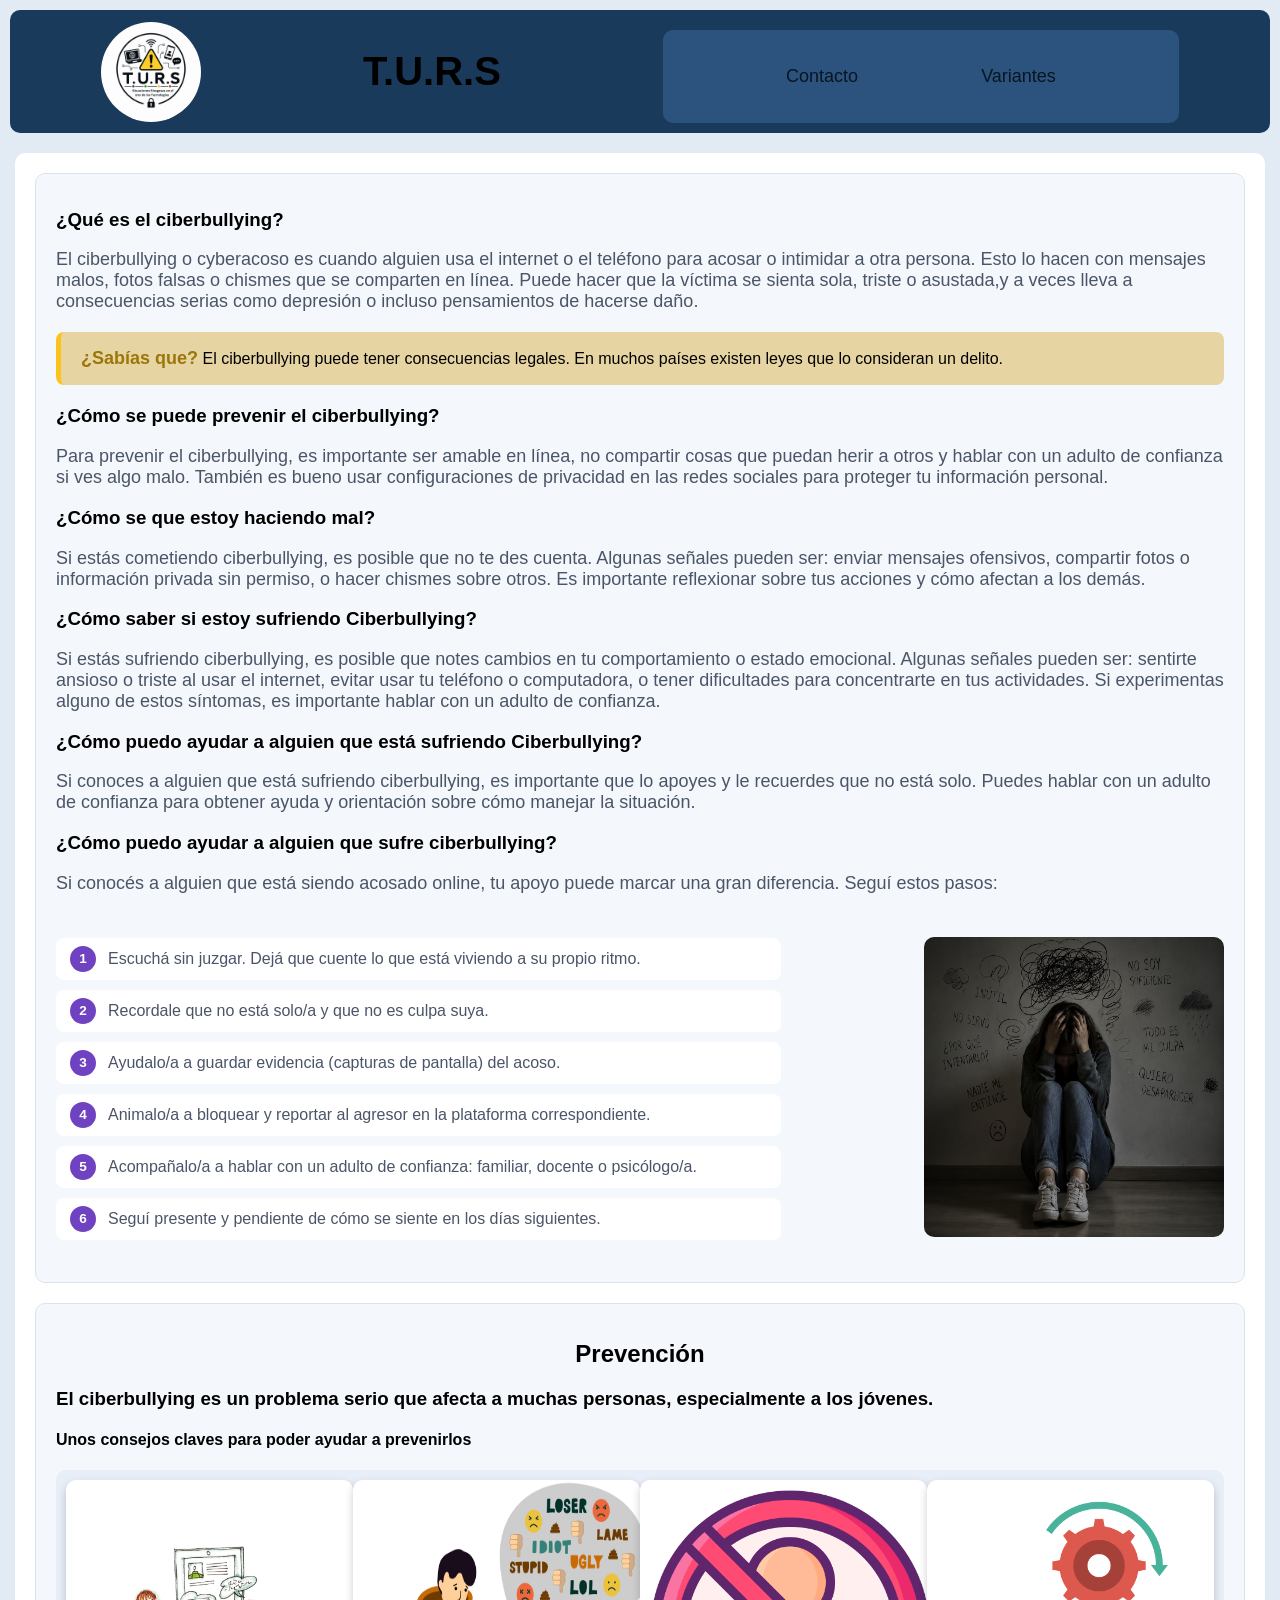
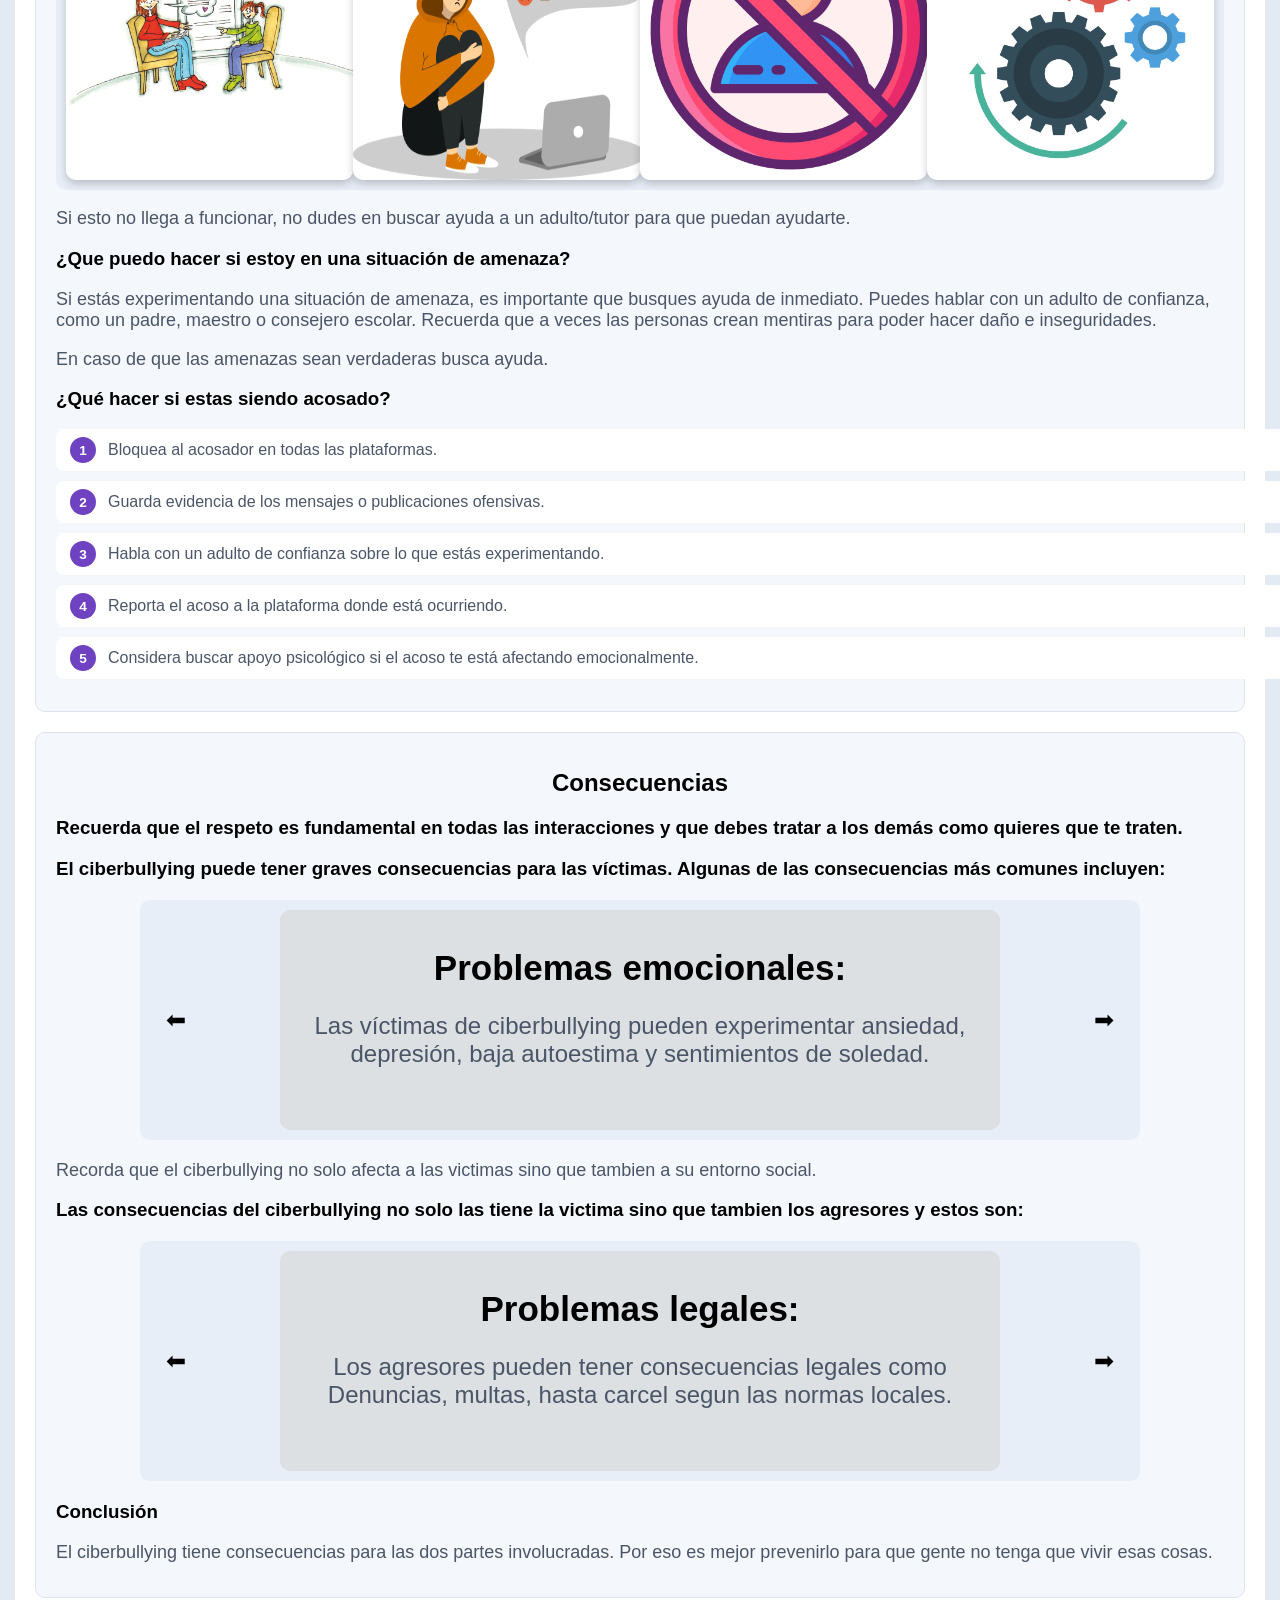
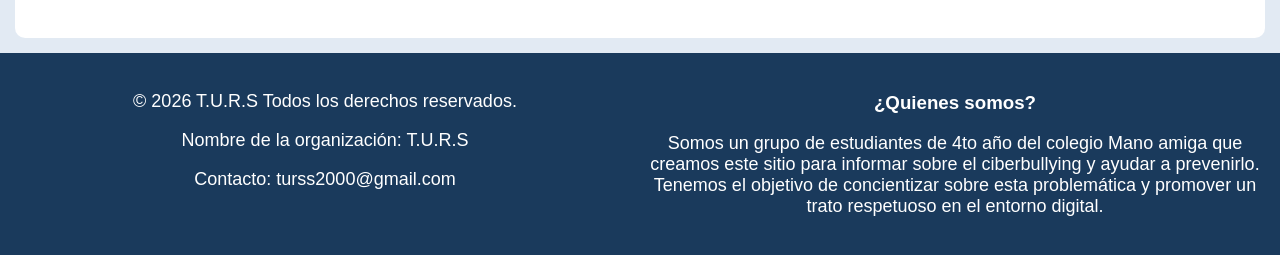
==== commit 0f0e1ea4: "first commit" ====
--- a/paginas/index.html
+++ b/paginas/index.html
@@ -65,15 +65,20 @@
                     <p>Si conocés a alguien que está siendo acosado online, tu apoyo puede marcar una gran diferencia.
                         Seguí
                         estos pasos:</p>
-                    <ol id="pasos">
-                        <li>Escuchá sin juzgar. Dejá que cuente lo que está viviendo a su propio ritmo.</li>
-                        <li>Recordale que no está solo/a y que no es culpa suya.</li>
-                        <li>Ayudalo/a a guardar evidencia (capturas de pantalla) del acoso.</li>
-                        <li>Animalo/a a bloquear y reportar al agresor en la plataforma correspondiente.</li>
-                        <li>Acompañalo/a a hablar con un adulto de confianza: familiar, docente o psicólogo/a.</li>
-                        <li>Seguí presente y pendiente de cómo se siente en los días siguientes.</li>
-                    </ol>
-                </div>
+                    <div id="div-sec">
+                        <ol id="pasos">
+                            <li>Escuchá sin juzgar. Dejá que cuente lo que está viviendo a su propio ritmo.</li>
+                            <li>Recordale que no está solo/a y que no es culpa suya.</li>
+                            <li>Ayudalo/a a guardar evidencia (capturas de pantalla) del acoso.</li>
+                            <li>Animalo/a a bloquear y reportar al agresor en la plataforma correspondiente.</li>
+                            <li>Acompañalo/a a hablar con un adulto de confianza: familiar, docente o psicólogo/a.</li>
+                            <li>Seguí presente y pendiente de cómo se siente en los días siguientes.</li>
+                        </ol>
+                        <div id="img-info">
+                            <img src="../img/emociones.png" style="width:300px;height:300px; border-radius: 10px;">
+                        </div>
+                    </div>
+                </div> 
             </div>
         </section>
         <section id="sec-main">
@@ -86,7 +91,7 @@
                 <div id="flip-card">
                     <div id="flip-card-inner">
                         <div id="flip-card-front">
-                            <img src="../img/image (4).png" style="width:300px;height:300px; border-radius: 10px;">
+                            <img src="../img/image (6).png" style="width:300px;height:300px; border-radius: 10px;">
                         </div>
                         <div id="flip-card-back">
                             <h1>Habla con alguien de confianza</h1>
@@ -99,7 +104,7 @@
                 <div id="flip-card">
                     <div id="flip-card-inner">
                         <div id="flip-card-front">
-                            <img src="../img/image (3).png" style="width:300px;height:300px; border-radius: 10px;">
+                            <img src="../img/image (5).png" style="width:300px;height:300px; border-radius: 10px;">
                         </div>
                         <div id="flip-card-back">
                             <h1>No reenvíes contenido dañino</h1>
@@ -136,8 +141,7 @@
                 </div>
             </section>
             <p>Si esto no llega a funcionar, no dudes en buscar ayuda a un adulto/tutor para que puedan ayudarte.</p>
-            <h3>¿Que puedo hacer si es
-                toy en una situación de amenaza?</h3>
+            <h3>¿Que puedo hacer si estoy en una situación de amenaza?</h3>
             <p>Si estás experimentando una situación de amenaza, es importante que busques ayuda de inmediato. Puedes
                 hablar
                 con un adulto de confianza, como un padre, maestro o consejero escolar. Recuerda que a veces las
@@ -146,7 +150,7 @@
             <p>En caso de que las amenazas sean verdaderas busca ayuda.</p>
             <h3>¿Qué hacer si estas siendo acosado?</h3>
             <div id="txt-info">
-                <ol>
+                <ol id="pasos">
                     <li>Bloquea al acosador en todas las plataformas.</li>
                     <li>Guarda evidencia de los mensajes o publicaciones ofensivas.</li>
                     <li>Habla con un adulto de confianza sobre lo que estás experimentando.</li>
@@ -163,55 +167,83 @@
                 quieres que te traten.</h3>
             <h3>El ciberbullying puede tener graves consecuencias para las víctimas. Algunas de las consecuencias más
                 comunes incluyen:</h3>
-            <section id="sec1">
-                <div id="conse-div"><b>Problemas emocionales:</b>
-                    <p>Las víctimas de ciberbullying pueden experimentar ansiedad, depresión, baja autoestima y
-                        sentimientos
-                        de soledad.</p>
-                </div>
-                <div id="conse-div"><b>Problemas académicos:</b>
-                    <p>El acoso en línea puede afectar el rendimiento académico de las víctimas, ya que pueden sentirse
-                        distraídas o inseguras en la escuela.</p>
-                </div>
-                <div id="box-img">
-                    <img src="../img/emociones.png" id="imgs">
-                    <p>Niña con problemas emocionales</p>
-                </div>
-                <div id="conse-div"><b>Problemas sociales:</b>
-                    <p>Las víctimas de ciberbullying pueden tener dificultades para hacer amigos o mantener relaciones
-                        sociales saludables debido al miedo al acoso.</p>
-                </div>
-                <div id="conse-div"><b>Problemas físicos:</b>
-                    <p>En casos extremos, el ciberbullying puede llevar a pensamientos suicidas o incluso a intentos de
-                        suicidio.</p>
-                </div>
-            </section>
+            <div class="carrusel-container">
+                <div class="carrusel">
+                    <div class="carrusel-item">
+                        <div id="conse-div"><b>Problemas emocionales:</b>
+                            <p>Las víctimas de ciberbullying pueden experimentar ansiedad, depresión, baja autoestima y
+                                sentimientos
+                                de soledad.</p>
+                        </div>
+                    </div>
+                    <div class="carrusel-item">
+                        <div id="conse-div"><b>Problemas académicos:</b>
+                            <p>El acoso en línea puede afectar el rendimiento académico de las víctimas, ya que pueden
+                                sentirse
+                                distraídas o inseguras en la escuela.</p>
+                        </div>
+                    </div>
+                    <div class="carrusel-item">
+                        <div id="conse-div"><b>Problemas sociales:</b>
+                            <p>Las víctimas de ciberbullying pueden tener dificultades para hacer amigos o mantener
+                                relaciones
+                                sociales saludables debido al miedo al acoso.</p>
+                        </div>
+                    </div>
+                    <div class="carrusel-item">
+                        <div id="conse-div"><b>Problemas físicos:</b>
+                            <p>En casos extremos, el ciberbullying puede llevar a pensamientos suicidas o incluso a
+                                intentos de
+                                suicidio.</p>
+                        </div>
+                    </div>
+                </div>
+                <button class="btn btn-prev">⬅</button>
+                <button class="btn btn-next">➡</button>
+            </div>
             <p>Recorda que el ciberbullying no solo afecta a las victimas sino que tambien a su entorno social.</p>
             <h3>Las consecuencias del ciberbullying no solo las tiene la victima sino que tambien los agresores y estos
                 son:
             </h3>
-            <section id="sec1">
-                <div id="conse-div"><b>Problemas legales:</b>
-                    <p>Los agresores pueden tener consecuencias legales como Denuncias, multas, hasta carcel segun las
-                        normas locales.</p>
-                </div>
-                <div id="conse-div"><b>Problemas escolares:</b>
-                    <p>Los agresores pueden tener consecuencias escolares como sanciones, suspensiones o expulsiones.
-                    </p>
-                </div>
-                <div id="box-img">
-                    <img src="../img/ciberacoso_dibujo_simple.png" id="imgs">
-                    <p>Niño siendo reprendido por sus actos</p>
-                </div>
-                <div id="conse-div"><b>Problemas mentales:</b>
-                    <p>Los agresores pueden tener problemas mentales como dificultades para manejar la frustracion y
-                        abuso de poder. Esto a lo largo del tiempo tiene más probabilidades de consumir sustancias.</p>
-                </div>
-                <div id="conse-div"><b>Problemas sociales:</b>
-                    <p>Los agresores pueden enfrentar consecuencias sociales, como la pérdida de amigos o la exclusión
-                        social debido a su comportamiento.</p>
-                </div>
-            </section>
+            <div class="carrusel-container">
+                <div class="carrusel">
+                    <div class="carrusel-item">
+                        <div id="conse-div">
+                            <b>Problemas legales:</b>
+                            <p>Los agresores pueden tener consecuencias legales como Denuncias, multas, hasta carcel
+                                segun las
+                                normas locales.</p>
+                        </div>
+                    </div>
+                    <div class="carrusel-item">
+                        <div id="conse-div">
+                            <b>Problemas escolares:</b>
+                            <p>Los agresores pueden tener consecuencias escolares como sanciones, suspensiones o
+                                expulsiones.
+                            </p>
+                        </div>
+                    </div>
+                    <div class="carrusel-item">
+                        <div id="conse-div">
+                            <b>Problemas mentales:</b>
+                            <p>Los agresores pueden tener problemas mentales como dificultades para manejar la
+                                frustracion y
+                                abuso de poder. Esto a lo largo del tiempo tiene más probabilidades de consumir
+                                sustancias.</p>
+                        </div>
+                    </div>
+                    <div class="carrusel-item">
+                        <div id="conse-div">
+                            <b>Problemas sociales:</b>
+                            <p>Los agresores pueden enfrentar consecuencias sociales, como la pérdida de amigos o la
+                                exclusión
+                                social debido a su comportamiento.</p>
+                        </div>
+                    </div>
+                </div>
+                <button class="btn btn-prev">⬅</button>
+                <button class="btn btn-next">➡</button>
+            </div>
             <h3>Conclusión</h3>
             <p>El ciberbullying tiene consecuencias para las dos partes involucradas. Por eso es mejor prevenirlo para
                 que
@@ -222,15 +254,16 @@
         <section>
             <p>&copy; 2026 T.U.R.S Todos los derechos reservados.</p>
             <p>Nombre de la organización: T.U.R.S</p>
-            <p>Contacto: info@T.U.R.S.org</p>
+            <p>Contacto: turss2000@gmail.com</p>
         </section>
         <section>
-            <h3>¿Quienes somos?</h3>
+            <h3 id="qns">¿Quienes somos?</h3>
             <p>Somos un grupo de estudiantes de 4to año del colegio Mano amiga que creamos este sitio para informar
                 sobre el ciberbullying y ayudar a prevenirlo. Tenemos el objetivo de concientizar sobre esta
                 problemática y promover un trato respetuoso en el entorno digital.</p>
         </section>
     </footer>
+    <script src="../java.js"></script>
 </body>
 
 </html>
--- a/estilos/style.css
+++ b/estilos/style.css
@@ -67,7 +67,7 @@
 }
 
 footer {
-    background-color: #333;
+    background-color: #1a3a5c;
     padding: 10px;
     text-align: center;
     margin-top: auto;
@@ -78,7 +78,9 @@
     flex: 1;
     padding: 10px;
 }
-
+footer section p{
+    color: #ffff;
+}
 #logo {
     width: 100px;
     height: 100px;
@@ -112,6 +114,7 @@
     border-radius: 8px;
     position: relative;
     color: #4a5568  ;
+    width: 100%;
 }
 
 #pasos li::before {
@@ -131,6 +134,11 @@
     font-weight: bold;
     font-size: 0.85rem;
 }
+#div-sec{
+    display: flex;
+    justify-content: space-between;
+    align-items: center;
+}
 #sec-consejos{
     background-color: #e8eef7;
     padding: 10px;
@@ -170,9 +178,16 @@
     padding: 10px;
     text-align: center;
     border-radius: 10px;
-    height: auto;
-    width: 160px;
-    margin: 10px;
+    height: 200px;
+    width: 70%;
+    margin: 10px;
+    display: flex;
+    justify-content: center;
+    flex-direction: column;
+    font-size: 35px;
+}
+#conse-div p{
+    font-size: 24px;
 }
 #flip-card {
   background-color: transparent;
@@ -222,4 +237,49 @@
     padding: 16px 20px;
     background-color: #f4f7fb;
     border: 1px solid #dde3ee;
+}
+#qns{
+    color: #fff;
+}
+.carrusel-container{
+    position: relative;
+    max-width: 1000px;
+    width: 100%;
+    margin: 20px auto;
+    overflow: hidden;
+    background-color: #e8eef7;
+    border-radius: 10px;
+}
+
+.carrusel{
+    display: flex;
+    transition: transform .5s ease-in-out;
+}
+
+.carrusel-item{
+    min-width: 100%;
+    position: relative;
+    display: flex;
+    justify-content: center;
+}
+
+.btn{
+    position: absolute;
+    top: 50%;
+    transform: translateY(-50%);
+    background-color: rgba(0, 0, 0, 0);
+    border: none;
+    padding: 16px;
+    cursor: pointer;
+    z-index: 10;
+    transition: background .3s;
+    font-size: 24px;
+}
+
+.btn-prev{
+    left: 10px;
+}
+
+.btn-next{
+    right: 10px;
 }
